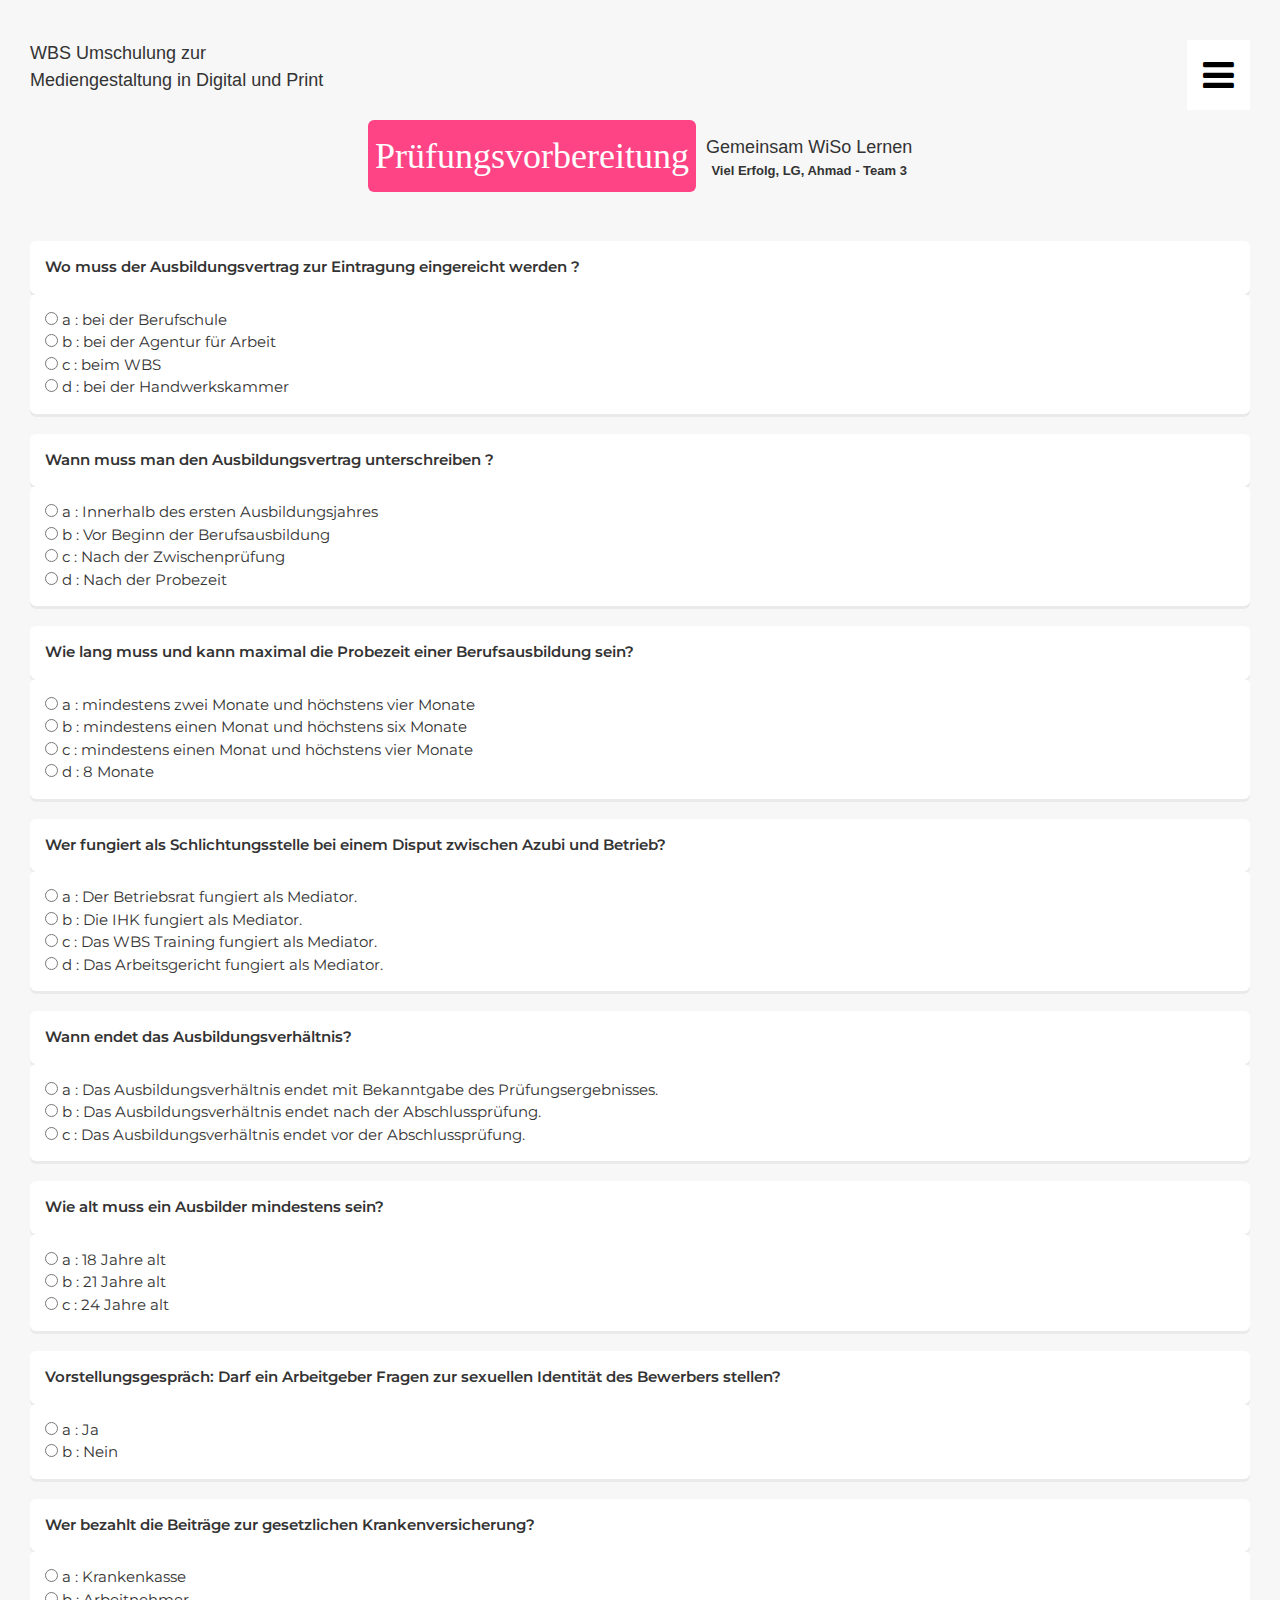
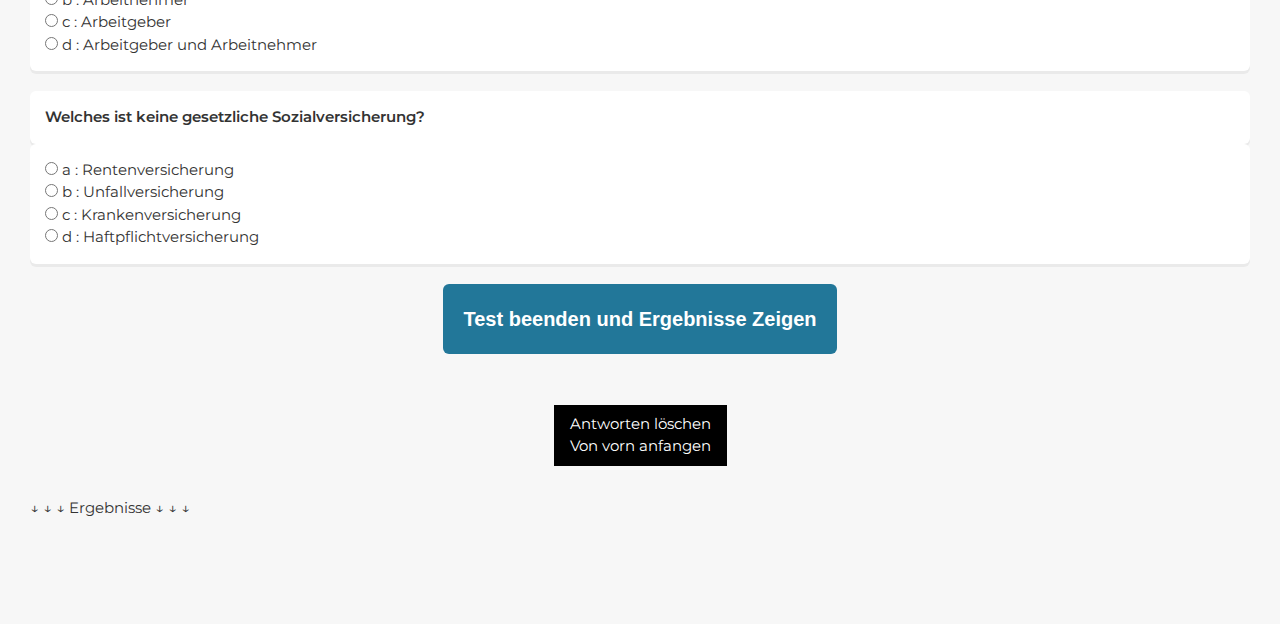
==== index.html @ 22e9caa1 "Update index.html" ====
<!DOCTYPE html>

    <html>
        <head>
            <link rel="stylesheet" href="style.css">

            <title>Prüfungsvorbereitung WiSo</title>
           
            <meta name="viewport" content="width=device-width, initial-scale=1.0">

            <!--favicon-->
            <link rel="icon" type="image/x-icon" href="img/favicon.ico">
            <link rel="apple-touch-icon-precomposed" href="img/question-icon-152-307421.png">
            <link rel="apple-touch-icon-precomposed" sizes="152x152" href="img/question-icon-152-307421.png">
            
            <link rel="apple-touch-icon-precomposed" sizes="144x144" href="img/question-icon-144-307421.png">
            
            <link rel="apple-touch-icon-precomposed" sizes="120x120" href="img/question-icon-120-307421.png">
            
            <link rel="apple-touch-icon-precomposed" sizes="114x114" href="img/question-icon-114-307421.png">
            
            <link rel="apple-touch-icon-precomposed" sizes="72x72" href="img/question-icon-72-307421.png">
            
            <link rel="apple-touch-icon-precomposed" href="img/question-icon-57-307421.png">
            
            <link rel="icon" href="img/question-icon-32-307421.png" sizes="32x32">

            <!--faviconend-->
            
            <meta charset="UTF-8">
            <meta name="viewport" content="width=device-width, initial-scale=1">
            <link rel="stylesheet" href="https://www.w3schools.com/w3css/4/w3.css">
            <link rel="stylesheet" href="https://fonts.googleapis.com/css?family=Montserrat">
            <link rel="stylesheet" href="https://cdnjs.cloudflare.com/ajax/libs/font-awesome/4.7.0/css/font-awesome.min.css">
        </head>


        <body>

            <!-- Sidebar -->
           
                    <nav class="w3-sidebar w3-black w3-animate-top w3-xxlarge" style="display:none;padding-top:150px" id="mySidebar">
                       <a href="javascript:void(0)" onclick="w3_close()" class="w3-button w3-black w3-xxlarge w3-padding w3-display-topright" style="padding:6px 24px">
                          <i class="fa fa-remove"></i>
                       </a>
                       <div class="w3-bar-block w3-center">
                         <a href="https://docs.google.com/document/d/1A1SZ9uoILKBw4q_9HtqvzOYjWngDmLNqtc_sSCUnQQs/edit" target="_blank" class="w3-bar-item w3-button w3-text-grey w3-hover-black">Hier bitte eure Fragen einfügen</a>

                       </div>
                     </nav>
                     
                     <!-- !PAGE CONTENT! -->
                <div class="w3-content" style="max-width:1500px">

                <!-- Header -->
                <div class="w3-opacity">
                 
                <span class="w3-button w3-xxlarge w3-white w3-right" onclick="w3_open()"><i class="fa fa-bars"></i> </span>  <h5 class="subheader">WBS Umschulung zur<br> Mediengestaltung in Digital und Print</h5>
                <div class="w3-clear">
                 
                </div>
                <header class="w3-center w3-margin-bottom">
                  
                  <h1 ><b class="headerstyle">Prüfungsvorbereitung</b><div class="boxheader"><span class="headerspan">Gemeinsam WiSo Lernen</span> <span class="erfolg"><b >Viel Erfolg, LG, Ahmad - Team 3</b></span></div></h1> 
                  
                  
                  

                </header>
                </div>

            <div id="quiz"></div>
           
            <div class="buttonbox"> 
               <button id="submit">Test beenden und Ergebnisse Zeigen</button> 
               <p class="w3-padding-16"><button class="w3-button w3-black" value="Reload Page" onClick=window.location.reload();>Antworten löschen <br>Von vorn anfangen</button></p>
            
            </div>
            
          
            <p class="ergb">&#8595; &#8595; &#8595; Ergebnisse &#8595; &#8595; &#8595;</p>
            <div id="results"></div>





              



            
            <script src="javascript.js"></script>
        
        </body>






    </html>
---- style.css ----
body{
	background-color: #f7f7f7;
	font-size: 20px;
	font-family: sans-serif;
	color: #333;
    padding: 2rem;
    margin: 1rem;
	font-family: "Montserrat", sans-serif !important;
}

/*
.w3-button {
	margin-right: 2rem !important;
	
}
*/

.w3-opacity {
	opacity: 1 !important;
}

.fa-remove {
	margin-right: 2rem !important;
}

.headerstyle {
    background: #ff4486 !important;
    color: #fff;
    border-radius: 6px;
    font-family: 'Oleo Script', serif;
    font-weight: 400;
    padding: 0.25em 0.2em 0.25em 0.2em;
    font-size: 1em;
    /* letter-spacing: 0.05em; */
    display: inline-block;
    vertical-align: middle;
}

@media only screen and (max-width: 600px) {
	.headerstyle {
		font-size: smaller;
	}
	.subheader {
		font-size: small;
	}
  }

  @media only screen and (max-width: 300px) {
	.headerstyle {
		font-size: x-large;
	}

  }

.boxheader {
	display: inline-grid;
	vertical-align: super;
}

.erfolg {
	margin-bottom: 3rem;
	font-size: small;
	margin-left: 10px;
}

.headerspan {
	font-size: large;
	margin-left: 10px;
}

/*
#quiz {

    
} */
.question{
	font-weight: 600;
	background: #fff;
    border-radius: 6px;
    box-shadow: 0px 3px 0px 0px rgb(0 0 0 / 5%);
	padding: 1rem;
}
.answers {
  margin-bottom: 20px;
  background: rgb(255, 255, 255);
    border-radius: 6px;
    box-shadow: rgb(0 0 0 / 5%) 0px 3px 0px 0px;
	padding: 1rem;
}
.answers label{
  display: block;
}
#submit{
	font-family: sans-serif;
	font-size: 20px;
	background-color: #279;
	color: #fff;
	border: 0px;
	border-radius: 3px;
	padding: 20px;
	cursor: pointer;
	margin-bottom: 20px;
	border-radius: 6px;
    font-weight: 600;
	
	
}


#submit:hover{
	background-color: #38a;
}

.buttonbox {
	text-align: center;
}

body,h1 {font-family: "Montserrat", sans-serif}
img {margin-bottom: -7px}
.w3-row-padding img {margin-bottom: 12px}

#results {
	
    color: #000000;
    padding: 2rem;
    font-weight: bolder;
    font-size: xx-large;
}



/* style iframe */
/*
.container {
	position: relative;
	overflow: hidden;
	width: 100%;
	padding-top: 56.25%;  } /* 16:9 Aspect Ratio (divide 9 by 16 = 0.5625) */
 
  
  
  /* Then style the iframe to fit in the container div with full height and width */
  /* .responsive-iframe {
	position: absolute;
	top: 0;
	left: 0;
	bottom: 0;
	right: 0;
	width: 100%;
	height: 100%;
  }
  
*/
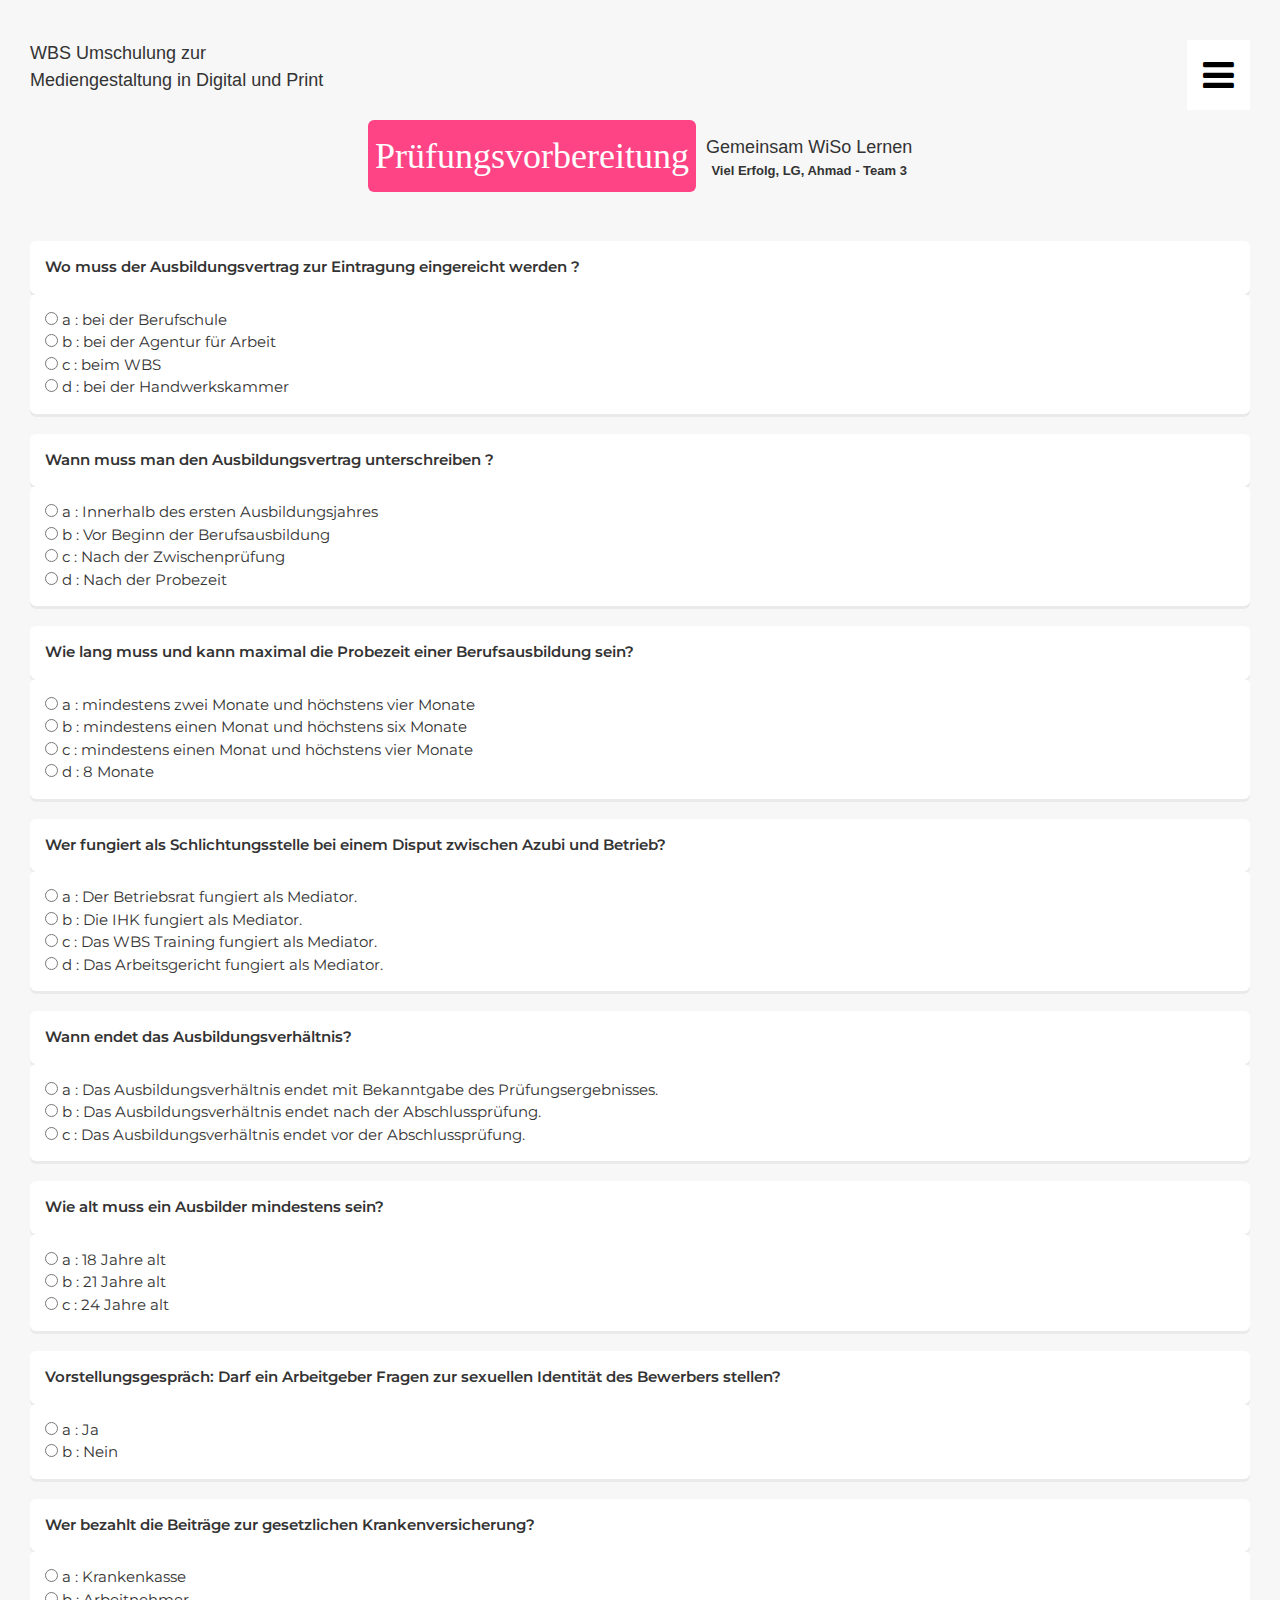
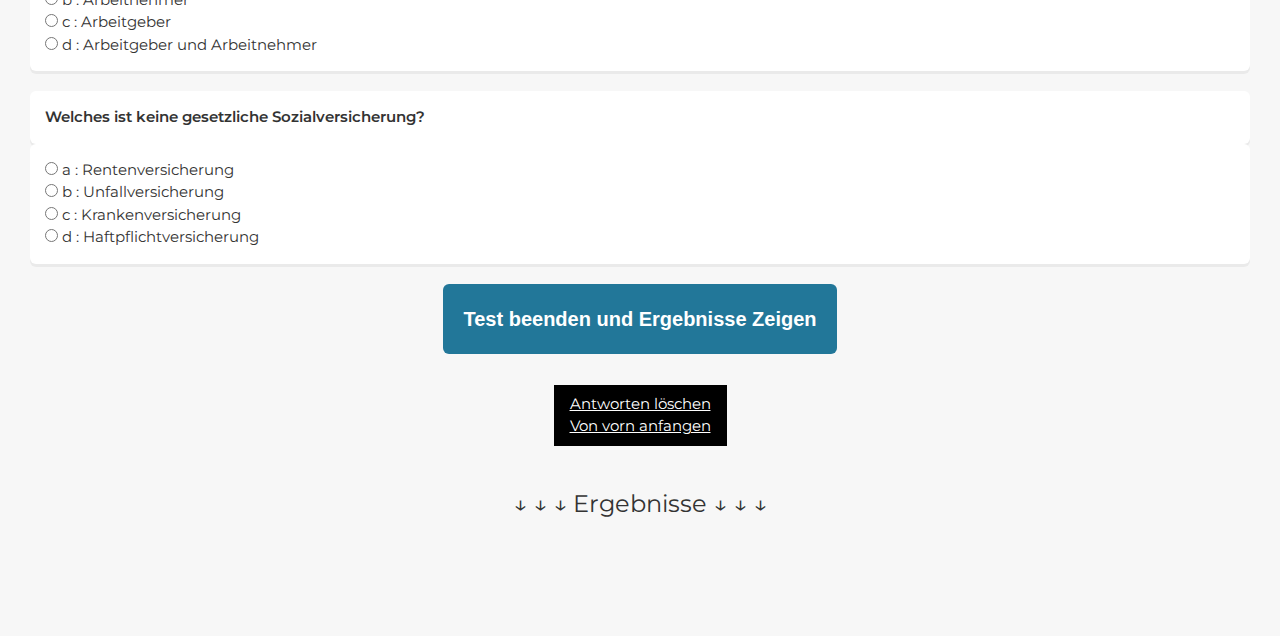
==== commit 4e7f8b39: "Update index.html" ====
--- a/index.html
+++ b/index.html
@@ -53,7 +53,7 @@
                 <div class="w3-content" style="max-width:1500px">
 
                 <!-- Header -->
-                <div class="w3-opacity">
+                <div id="top" class="w3-opacity">
                  
                 <span class="w3-button w3-xxlarge w3-white w3-right" onclick="w3_open()"><i class="fa fa-bars"></i> </span>  <h5 class="subheader">WBS Umschulung zur<br> Mediengestaltung in Digital und Print</h5>
                 <div class="w3-clear">
@@ -73,7 +73,7 @@
            
             <div class="buttonbox"> 
                <button id="submit">Test beenden und Ergebnisse Zeigen</button> 
-               <p class="w3-padding-16"><button class="w3-button w3-black" value="Reload Page" onClick=window.location.reload();>Antworten löschen <br>Von vorn anfangen</button></p>
+               <p class="w3-padding-16"></a><button class="w3-button w3-black" value="Reload Page" onClick=window.location.reload();> <a href="#top">Antworten löschen <br>Von vorn anfangen </a></button></p>
             
             </div>
             
--- a/style.css
+++ b/style.css
@@ -99,7 +99,7 @@
 	border-radius: 3px;
 	padding: 20px;
 	cursor: pointer;
-	margin-bottom: 20px;
+
 	border-radius: 6px;
     font-weight: 600;
 	
@@ -113,6 +113,7 @@
 
 .buttonbox {
 	text-align: center;
+	margin-bottom: 20px;
 }
 
 body,h1 {font-family: "Montserrat", sans-serif}
@@ -125,6 +126,11 @@
     padding: 2rem;
     font-weight: bolder;
     font-size: xx-large;
+}
+
+.ergb {
+	font-size: x-large;
+    text-align: center;
 }
 
 
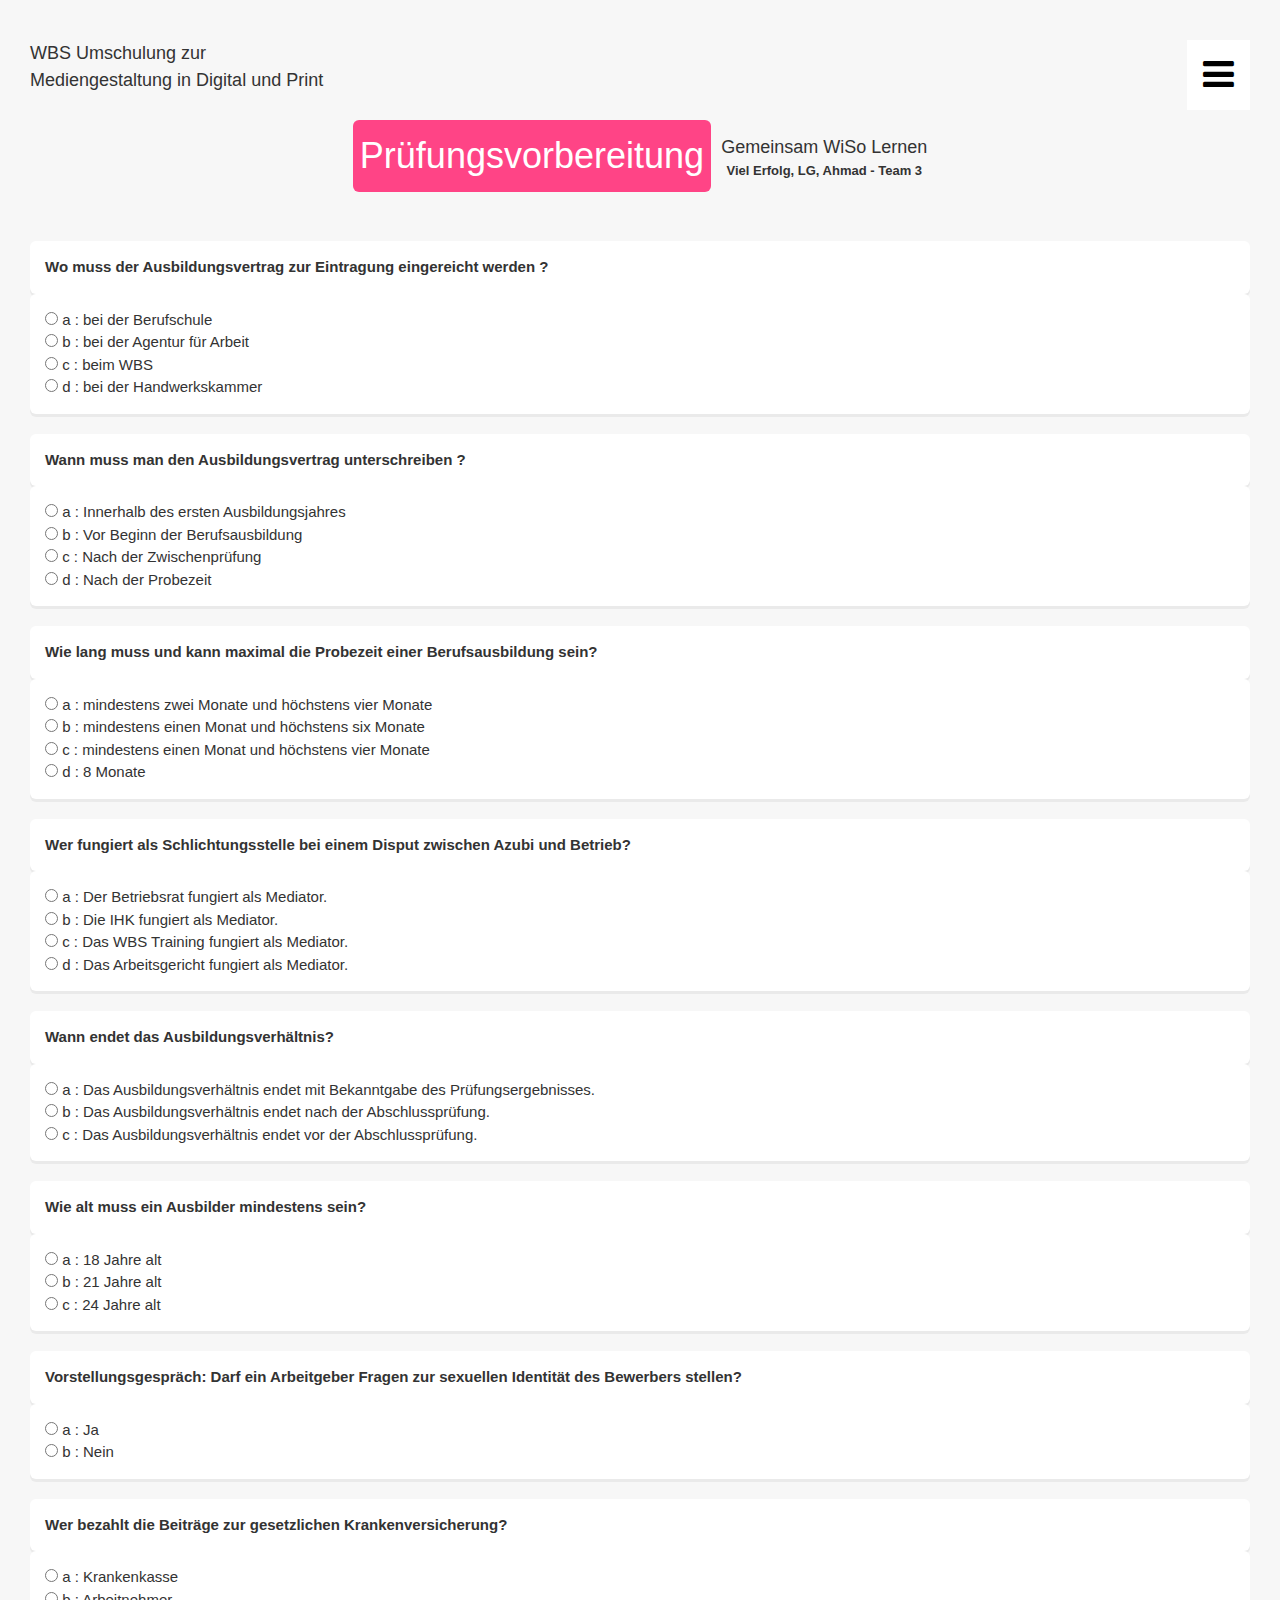
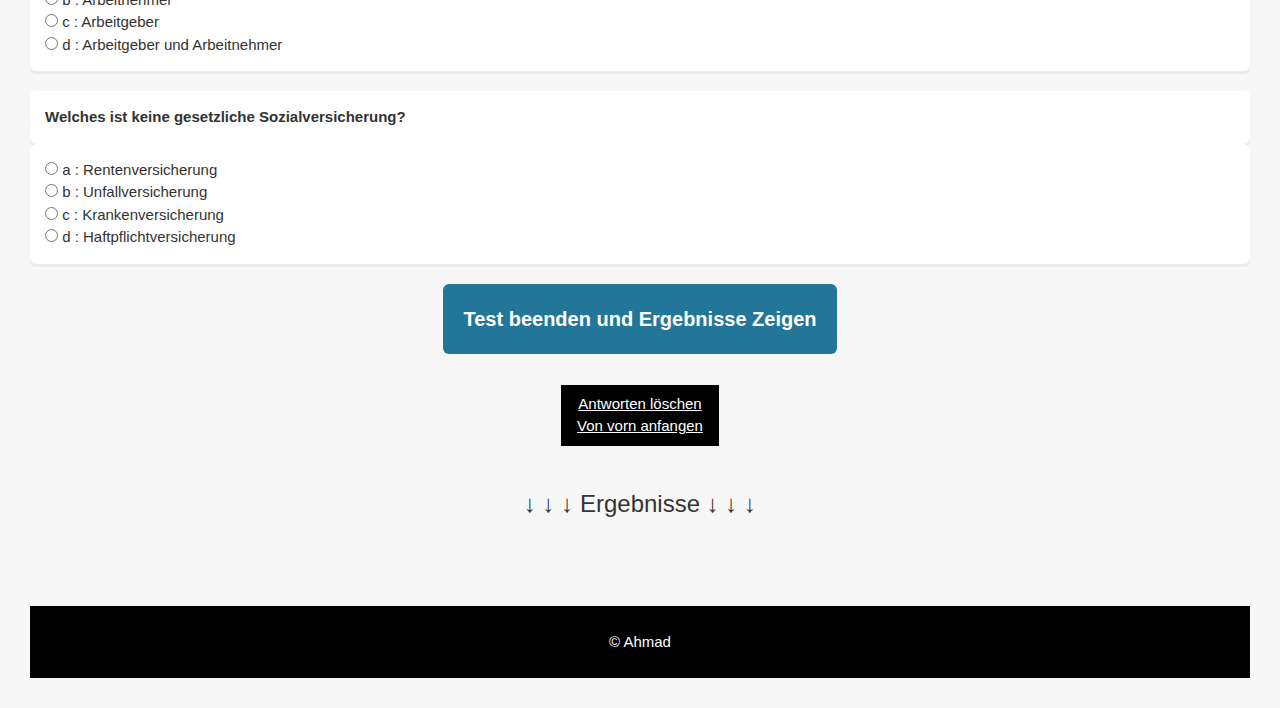
==== commit 494bc251: "Update index.html" ====
--- a/index.html
+++ b/index.html
@@ -87,12 +87,13 @@
 
               
 
+           
 
-
-            
+            <footer><p>&#169; Ahmad</p></footer>
             <script src="javascript.js"></script>
         
         </body>
+        
 
 
 
--- a/style.css
+++ b/style.css
@@ -1,11 +1,15 @@
+html {
+	scroll-behavior: smooth;
+  }
+
 body{
 	background-color: #f7f7f7;
 	font-size: 20px;
-	font-family: sans-serif;
+	/* font-family: sans-serif; */
 	color: #333;
     padding: 2rem;
     margin: 1rem;
-	font-family: "Montserrat", sans-serif !important;
+	/* font-family: "Montserrat", sans-serif !important; */
 }
 
 /*
@@ -27,7 +31,7 @@
     background: #ff4486 !important;
     color: #fff;
     border-radius: 6px;
-    font-family: 'Oleo Script', serif;
+   /* font-family: 'Oleo Script', serif; */
     font-weight: 400;
     padding: 0.25em 0.2em 0.25em 0.2em;
     font-size: 1em;
@@ -91,7 +95,7 @@
   display: block;
 }
 #submit{
-	font-family: sans-serif;
+	/* font-family: sans-serif; */
 	font-size: 20px;
 	background-color: #279;
 	color: #fff;
@@ -108,7 +112,9 @@
 
 
 #submit:hover{
-	background-color: #38a;
+	background-color: #fff;
+    color: #38a;
+    border: solid;
 }
 
 .buttonbox {
@@ -116,7 +122,7 @@
 	margin-bottom: 20px;
 }
 
-body,h1 {font-family: "Montserrat", sans-serif}
+/* body,h1 {font-family: "Montserrat", sans-serif} */
 img {margin-bottom: -7px}
 .w3-row-padding img {margin-bottom: 12px}
 
@@ -133,6 +139,13 @@
     text-align: center;
 }
 
+
+footer {
+	background-color: black;
+    color: #fff;
+	padding: 10px;
+    text-align: center;
+}
 
 
 /* style iframe */
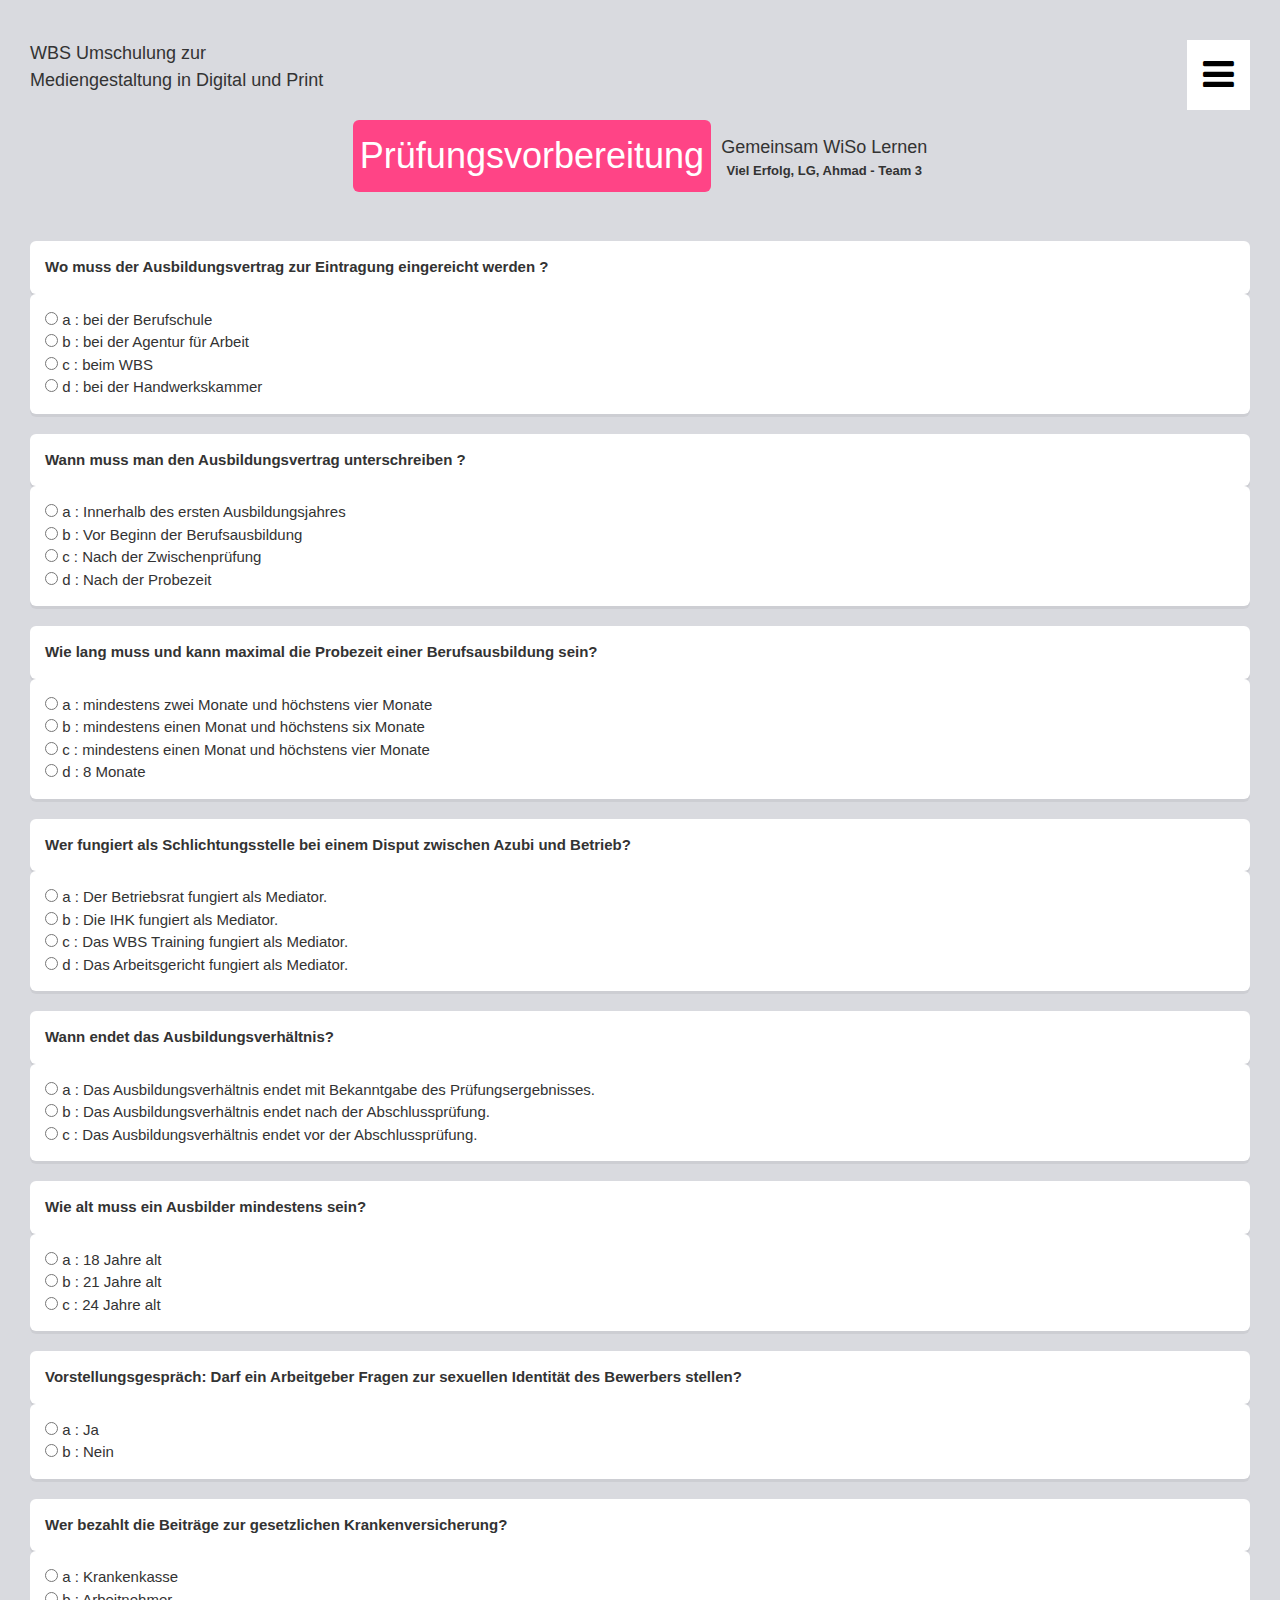
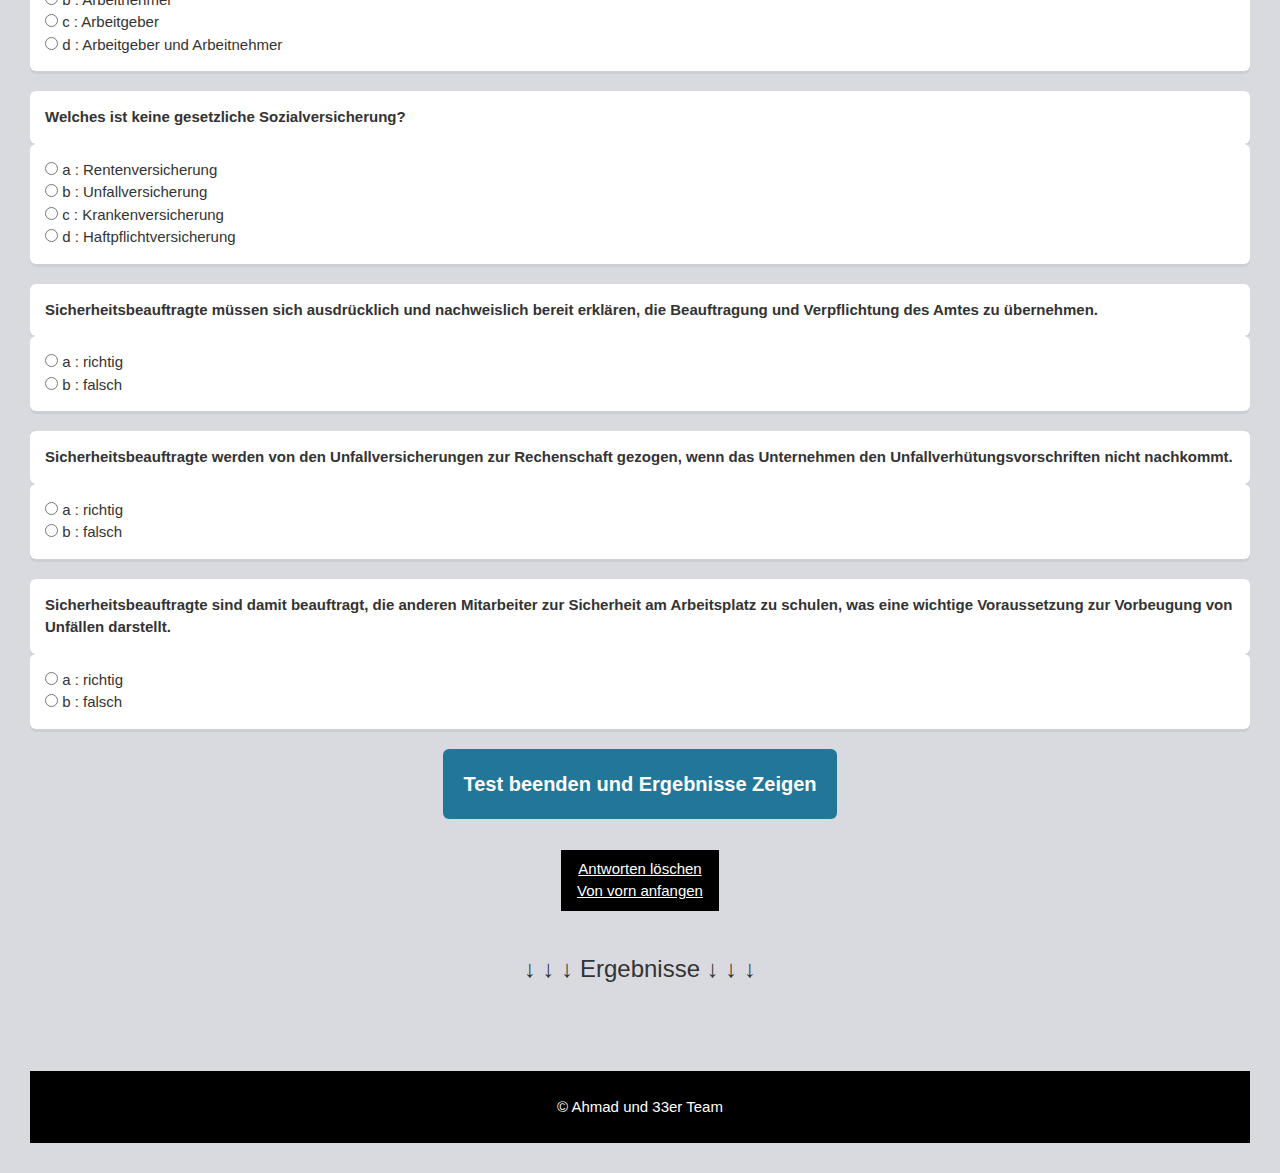
==== commit de9e4cec: "Update index.html" ====
--- a/index.html
+++ b/index.html
@@ -89,7 +89,7 @@
 
            
 
-            <footer><p>&#169; Ahmad</p></footer>
+            <footer><p>&#169; Ahmad und 33er Team</p></footer>
             <script src="javascript.js"></script>
         
         </body>
--- a/style.css
+++ b/style.css
@@ -3,7 +3,7 @@
   }
 
 body{
-	background-color: #f7f7f7;
+	background-color: #d9dadf;
 	font-size: 20px;
 	/* font-family: sans-serif; */
 	color: #333;
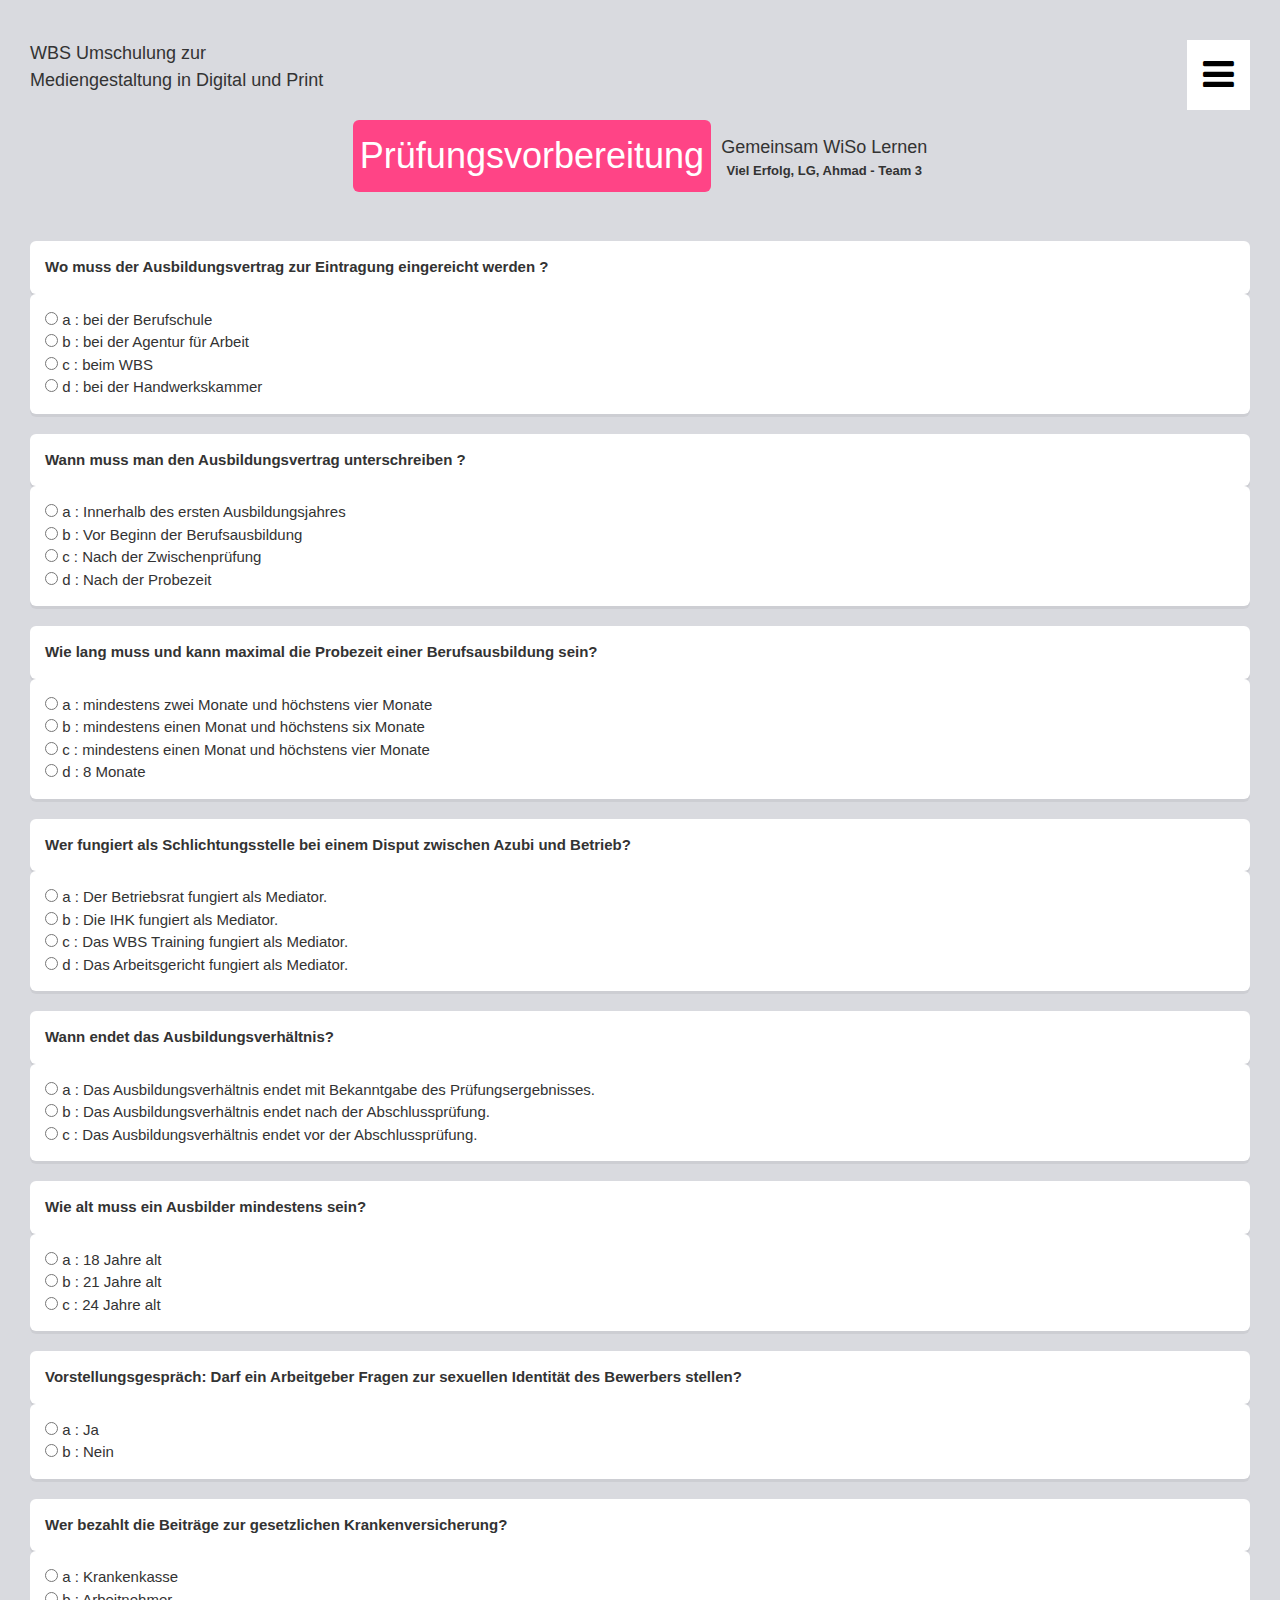
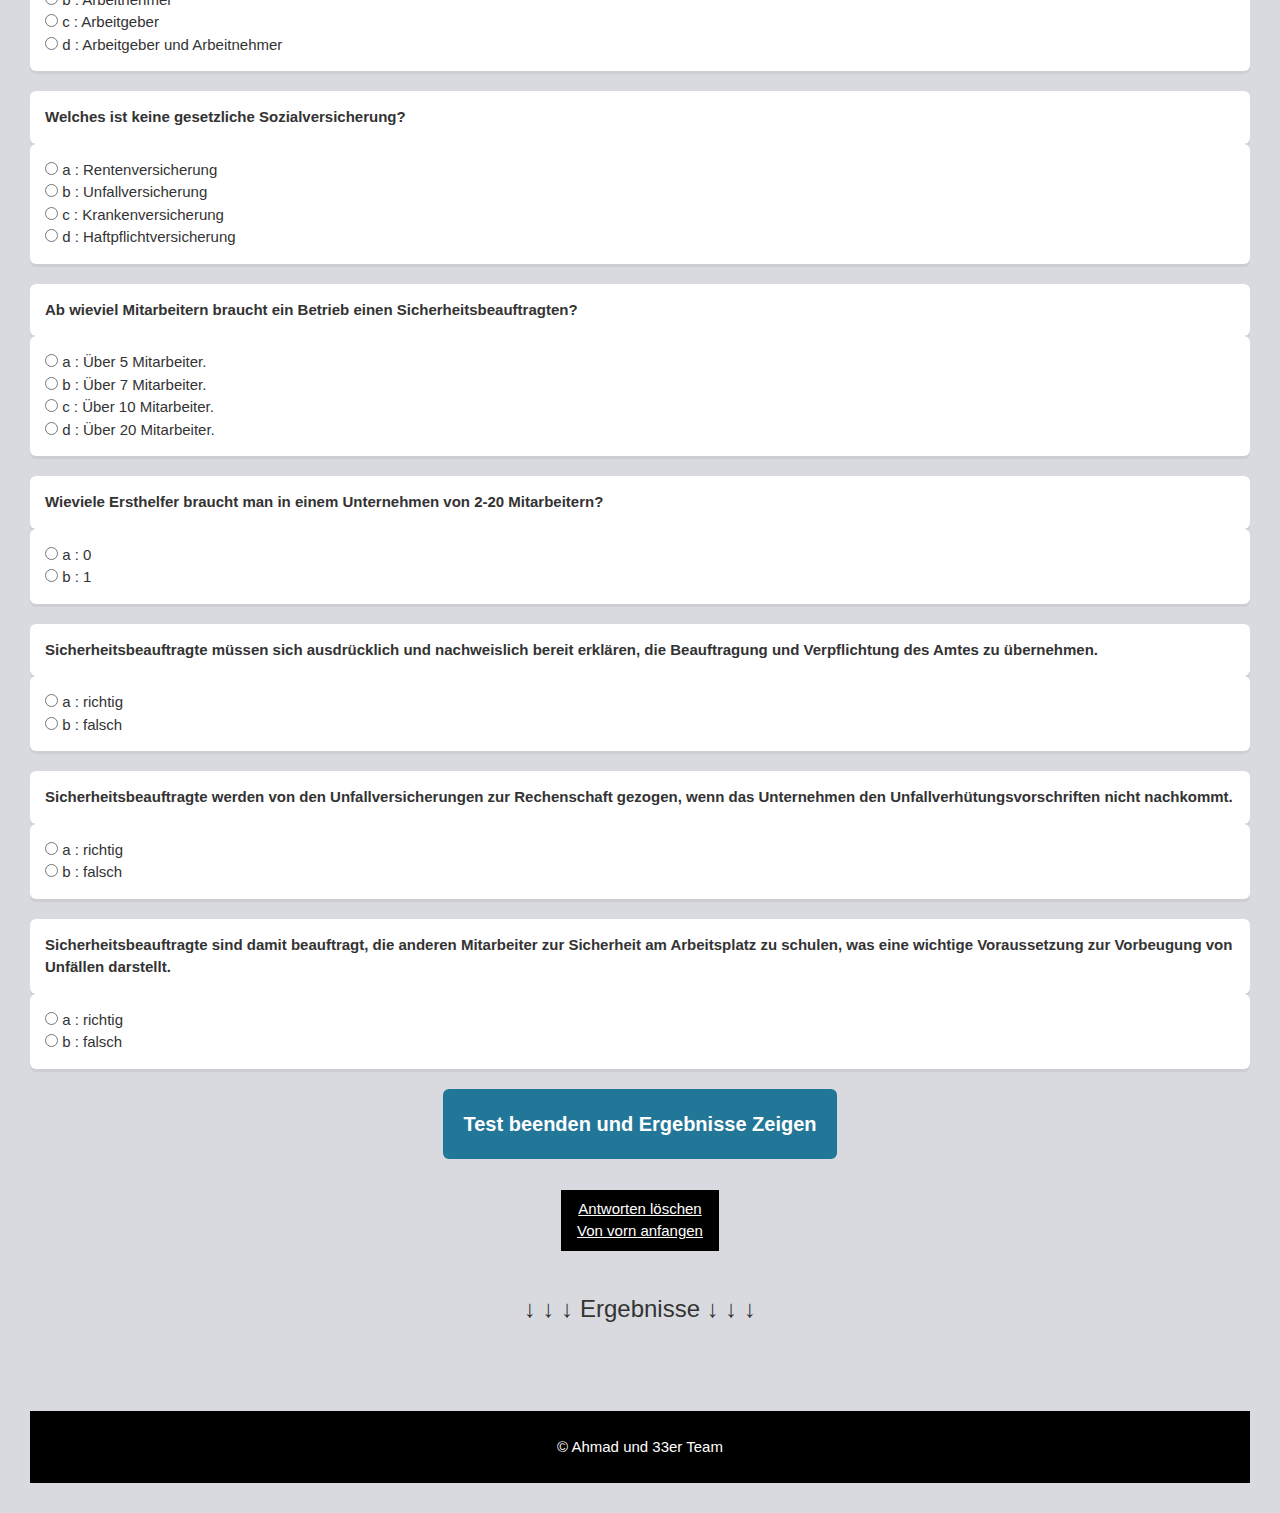
==== commit 8690aa70: "Update index.html" ====
--- a/index.html
+++ b/index.html
@@ -44,6 +44,7 @@
                           <i class="fa fa-remove"></i>
                        </a>
                        <div class="w3-bar-block w3-center">
+                        <a href="/auswendig-lernen.html"  class="w3-bar-item w3-button w3-text-grey w3-hover-black">Auswendig Lernen</a>
                          <a href="https://docs.google.com/document/d/1A1SZ9uoILKBw4q_9HtqvzOYjWngDmLNqtc_sSCUnQQs/edit" target="_blank" class="w3-bar-item w3-button w3-text-grey w3-hover-black">Hier bitte eure Fragen einfügen</a>
 
                        </div>
